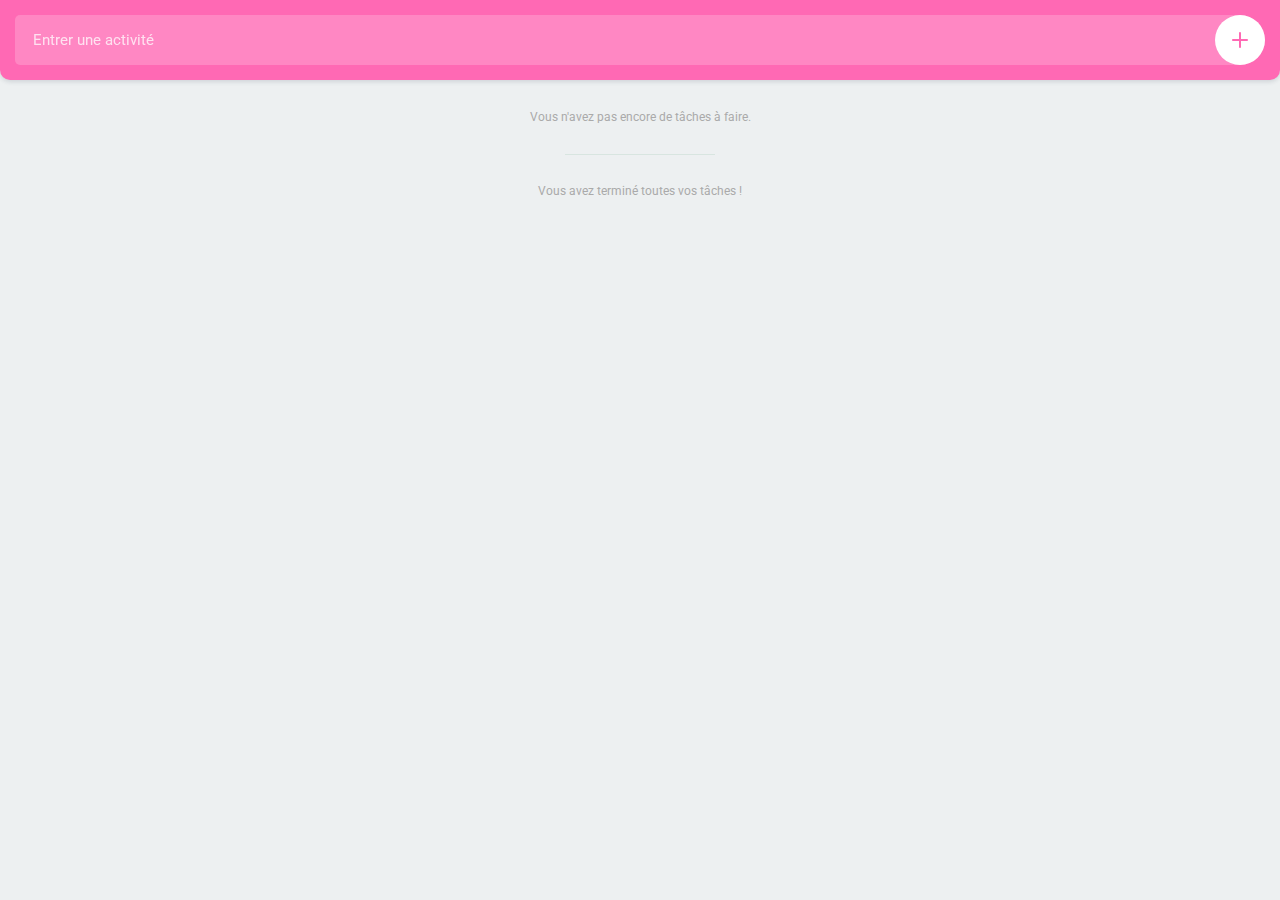
==== index_pink.html @ c53dbfcc "Update index_pink.html" ====
<!DOCTYPE html>
<html>
	<head>
        <!-- Content Type Meta tag -->
        <meta http-equiv="Content-Type" content="text/html; charset=UTF-8">
    	<link rel="manifest" href="resources/jsonpink/manifest.json">
        
        <!--Responsive Viewport Meta tag-->
        <meta name="viewport" content="width=device-width, initial-scale=1, user-scalable=no">
        
		<title>Todo list - Pink</title>
		<!-- icon /ressources/img/logo.png -->
		<link rel="icon" type="image/png" href="resources/img/logo_pink.png" />
        
		<!-- Roboto font embed -->
		<link href="https://fonts.googleapis.com/css?family=Roboto:400,500,700" rel="stylesheet">

		<!-- Stylesheets -->
		<link rel="stylesheet" type="text/css" href="resources/css/reset.min.css">
		<link rel="stylesheet" type="text/css" href="resources/css/pink.css">
	</head>
	<body>

		<header>
			<input type="text" placeholder="Entrer une activité" id="item">
			<button id="add">
				<svg version="1.1" xmlns="http://www.w3.org/2000/svg" xmlns:xlink="http://www.w3.org/1999/xlink" x="0px" y="0px"viewBox="0 0 16 16" style="enable-background:new 0 0 16 16;" xml:space="preserve"><g><path class="fill" d="M16,8c0,0.5-0.5,1-1,1H9v6c0,0.5-0.5,1-1,1s-1-0.5-1-1V9H1C0.5,9,0,8.5,0,8s0.5-1,1-1h6V1c0-0.5,0.5-1,1-1s1,0.5,1,1v6h6C15.5,7,16,7.5,16,8z"/></g></svg>
			</button>
		</header>

		<div class="container">
			<!-- Uncompleted tasks -->
			<ul class="todo" id="todo"></ul>

			<!-- Completed tasks -->
			<ul class="todo" id="completed"></ul>
		</div>
		
		<div>
			<p id="localstorage"></p>
		</div>

		<!-- JavaScripts -->
		<script src="resources/js/main.js"></script>
	</body>
</html>
---- resources/css/pink.css ----
@charset "UTF-8";

body {
background: #edf0f1;
padding: 80px 0 0 0;
}

body, input, button {
font-family: 'Roboto', sans-serif;
}

.noFill {
fill: none;
}

header {
width: 100%;
height: 80px;

position: fixed;
padding: 15px;
top: 0;
left: 0;
z-index: 5;

background: #ff69b4;
box-shadow: 0px 2px 4px rgba(44, 62, 80, 0.15);
border-bottom-right-radius: 10px;
border-bottom-left-radius: 10px;
}

header input {
width: 100%;
height: 50px;
float: left;
color: #fff;
font-size: 15px;
font-weight: 400;
text-indent: 18px;
padding: 0 60px 0 0;
background: rgba(255, 255, 255, 0.2);
border-radius: 5px 25px 25px 5px;
border: 0px;
box-shadow: none;
outline: none;

-webkit-appearance: none;
-moz-appearance: none;
}

header input::-webkit-input-placeholder {
color: rgba(255, 255, 255, 0.75);
}

header input:-moz-input-placeholder {
color: rgba(255, 255, 255, 0.75);
}

header input::-moz-input-placeholder {
color: rgba(255, 255, 255, 0.75);
}

header input:-ms-input-placeholder {
color: rgba(255, 255, 255, 0.75);
}

header button {
width: 50px;
height: 50px;

position:absolute;
top:15px;
right:15px;
z-index:2;

border-radius: 25px;
background: #fff;
border: 0px;
box-shadow: none;
outline: none;
cursor: pointer;

-webkit-appearance: none;
-moz-appearance: none;
}

header button svg {
width: 16px;
height: 16px;

position: absolute;
top: 50%;
left: 50%;

margin: -8px 0 0 -8px;
}

header button svg .fill {
fill: #ff69b4;
}

.container {
width: 100%;
float: left;
padding: 15px;
}

ul.todo {
width: 100%;
float: left;
}

ul.todo li {
width: 100%;
min-height: 50px;
float: left;
font-size: 14px;
font-weight: 500;
color: #444;
line-height: 22px;

background: #fff;
border-radius: 5px;
position: relative;
box-shadow: 0px 1px 2px rgba(44, 62, 80, 0.10);
margin: 0 0 10px 0;
padding: 14px 100px 14px 14px;
word-break: break-word;
}

ul.todo li:last-of-type {
margin: 0;
}

ul.todo li .buttons {
width: 100px;
height: 50px;

position: absolute;
top: 0;
right: 0;
}

ul.todo li .buttons button {
width: 50px;
height: 50px;
float: left;
background: none;
position: relative;
border: 0px;
box-shadow: none;
outline: none;
cursor: pointer;

-webkit-appearance: none;
-moz-appearance: none;
}

ul.todo li .buttons button:last-of-type:before {
content: '';
width: 1px;
height: 30px;
background: #edf0f1;

position: absolute;
top: 10px;
left: 0;
}

ul.todo li .buttons button svg {
width: 22px;
height: 22px;

position: absolute;
top: 50%;
left: 50%;

margin: -11px 0 0 -11px;
}

ul.todo li .buttons button.complete svg {
border-radius: 11px;
border: 1.5px solid #ff69b4;

transition: background 0.2s ease;
}

ul.todo#completed li .buttons button.complete svg {
background: #ff69b4;
border: 0px;
}

ul.todo:not(#completed) li .buttons button.complete:hover svg {
background: rgba(255, 105, 180, 0.75);
}

ul.todo:not(#completed) li .buttons button.complete:hover svg .fill {
fill: #fff;
}

ul.todo#completed li .buttons button.complete svg .fill {
fill: #fff;
}

ul.todo li .buttons button svg .fill {
transition: fill 0.2s ease;
}

ul.todo li .buttons button.remove svg .fill {
fill: #c0cecb;
}

ul.todo li .buttons button.remove:hover svg .fill {
fill: #e85656;
}

ul.todo li .buttons button.complete svg .fill {
fill: #ff69b4;
}

ul.todo#completed {
position: relative;
padding: 60px 0 0 0;
}

ul.todo#completed:before {
content: '';
width: 150px;
height: 1px;
background: #d8e5e0;

position: absolute;
top: 30px;
left: 50%;

margin: 0 0 0 -75px;
}

ul.todo#todo:empty:after {
content: 'Vous n\'avez pas encore de tâches à faire.';
margin: 15px 0 0 0;
}

ul.todo#completed:empty:after {
content: 'Vous avez terminé toutes vos tâches !';
}

ul.todo#todo:after,
ul.todo#completed:after {
width: 100%;
display: block;
text-align: center;
font-size: 12px;
color: #aaa;
}
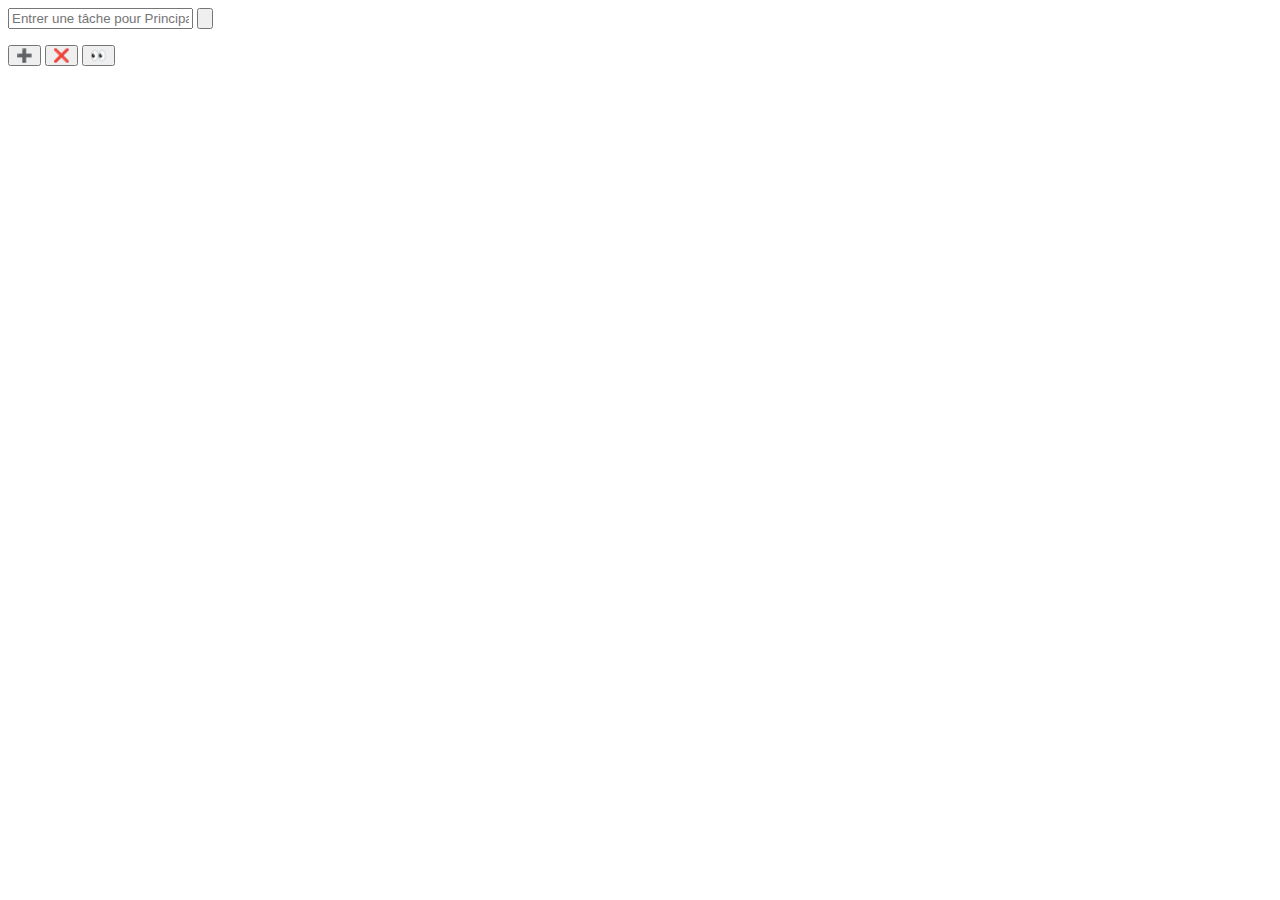
==== commit 76442016: "Add files via upload" ====
--- a/index_pink.html
+++ b/index_pink.html
@@ -1,46 +1,55 @@
 <!DOCTYPE html>
 <html>
-	<head>
-        <!-- Content Type Meta tag -->
-        <meta http-equiv="Content-Type" content="text/html; charset=UTF-8">
-    	<link rel="manifest" href="resources/jsonpink/manifest.json">
-        
-        <!--Responsive Viewport Meta tag-->
-        <meta name="viewport" content="width=device-width, initial-scale=1, user-scalable=no">
-        
-		<title>Todo list - Pink</title>
-		<!-- icon /ressources/img/logo.png -->
-		<link rel="icon" type="image/png" href="resources/img/logo_pink.png" />
-        
-		<!-- Roboto font embed -->
-		<link href="https://fonts.googleapis.com/css?family=Roboto:400,500,700" rel="stylesheet">
 
-		<!-- Stylesheets -->
-		<link rel="stylesheet" type="text/css" href="resources/css/reset.min.css">
-		<link rel="stylesheet" type="text/css" href="resources/css/pink.css">
-	</head>
-	<body>
+<head>
+    <!-- Content Type Meta tag -->
+    <meta http-equiv="Content-Type" content="text/html; charset=UTF-8">
+    <link rel="manifest" href="WhatIDo/jsonpink/manifest.json">
 
-		<header>
-			<input type="text" placeholder="Entrer une activité" id="item">
-			<button id="add">
-				<svg version="1.1" xmlns="http://www.w3.org/2000/svg" xmlns:xlink="http://www.w3.org/1999/xlink" x="0px" y="0px"viewBox="0 0 16 16" style="enable-background:new 0 0 16 16;" xml:space="preserve"><g><path class="fill" d="M16,8c0,0.5-0.5,1-1,1H9v6c0,0.5-0.5,1-1,1s-1-0.5-1-1V9H1C0.5,9,0,8.5,0,8s0.5-1,1-1h6V1c0-0.5,0.5-1,1-1s1,0.5,1,1v6h6C15.5,7,16,7.5,16,8z"/></g></svg>
+    <!--Responsive Viewport Meta tag-->
+    <meta name="viewport" content="width=device-width, initial-scale=1, user-scalable=no">
+
+    <title>Todo list</title>
+    <!-- icon /ressources/img/logo.png -->
+    <link rel="icon" type="image/png" href="WhatIDo/img/logo_pink.png" />
+
+    <!-- Roboto font embed -->
+    <link href="https://fonts.googleapis.com/css?family=Roboto:400,500,700" rel="stylesheet">
+
+    <!-- Stylesheets -->
+    <link rel="stylesheet" type="text/css" href="WhatIDo/css/reset.min.css">
+    <link rel="stylesheet" type="text/css" href="WhatIDo/css/pink.css">
+</head>
+
+<body>
+
+    <header>
+        <input type="text" placeholder="Entrer une tâche pour Principale" id="item" name="Principale">
+        <button id="add">
+				<svg version="1.1" xmlns="http://www.w3.org/2000/svg" xmlns:xlink="http://www.w3.org/1999/xlink" x="0px" y="0px" viewBox="0 0 16 16" style="enable-background:new 0 0 16 16;" xml:space="preserve"><g><path class="fill" d="M16,8c0,0.5-0.5,1-1,1H9v6c0,0.5-0.5,1-1,1s-1-0.5-1-1V9H1C0.5,9,0,8.5,0,8s0.5-1,1-1h6V1c0-0.5,0.5-1,1-1s1,0.5,1,1v6h6C15.5,7,16,7.5,16,8z"/></g></svg>
 			</button>
-		</header>
+    </header>
+    <div id="categories">
+        <ul id="categoryList"></ul>
+    </div>
+    <div id="buttonCatego">
+        <button id="addCategory" class="addCategory">➕</button>
+        <button id="removeCategory" class="removeCategory">❌</button>
+        <button id="showAll" class="showAll">👀</button>
+    </div>
+    <div>
+        <p id="localstorage"></p>
+    </div>
+    <div class="container">
+        <!-- Uncompleted tasks -->
+        <ul class="todo" id="todo"></ul>
 
-		<div class="container">
-			<!-- Uncompleted tasks -->
-			<ul class="todo" id="todo"></ul>
+        <!-- Completed tasks -->
+        <ul class="todo" id="completed"></ul>
+    </div>
 
-			<!-- Completed tasks -->
-			<ul class="todo" id="completed"></ul>
-		</div>
-		
-		<div>
-			<p id="localstorage"></p>
-		</div>
+    <!-- JavaScripts -->
+    <script src="WhatIDo/js/main.js"></script>
+</body>
 
-		<!-- JavaScripts -->
-		<script src="resources/js/main.js"></script>
-	</body>
-</html>
+</html>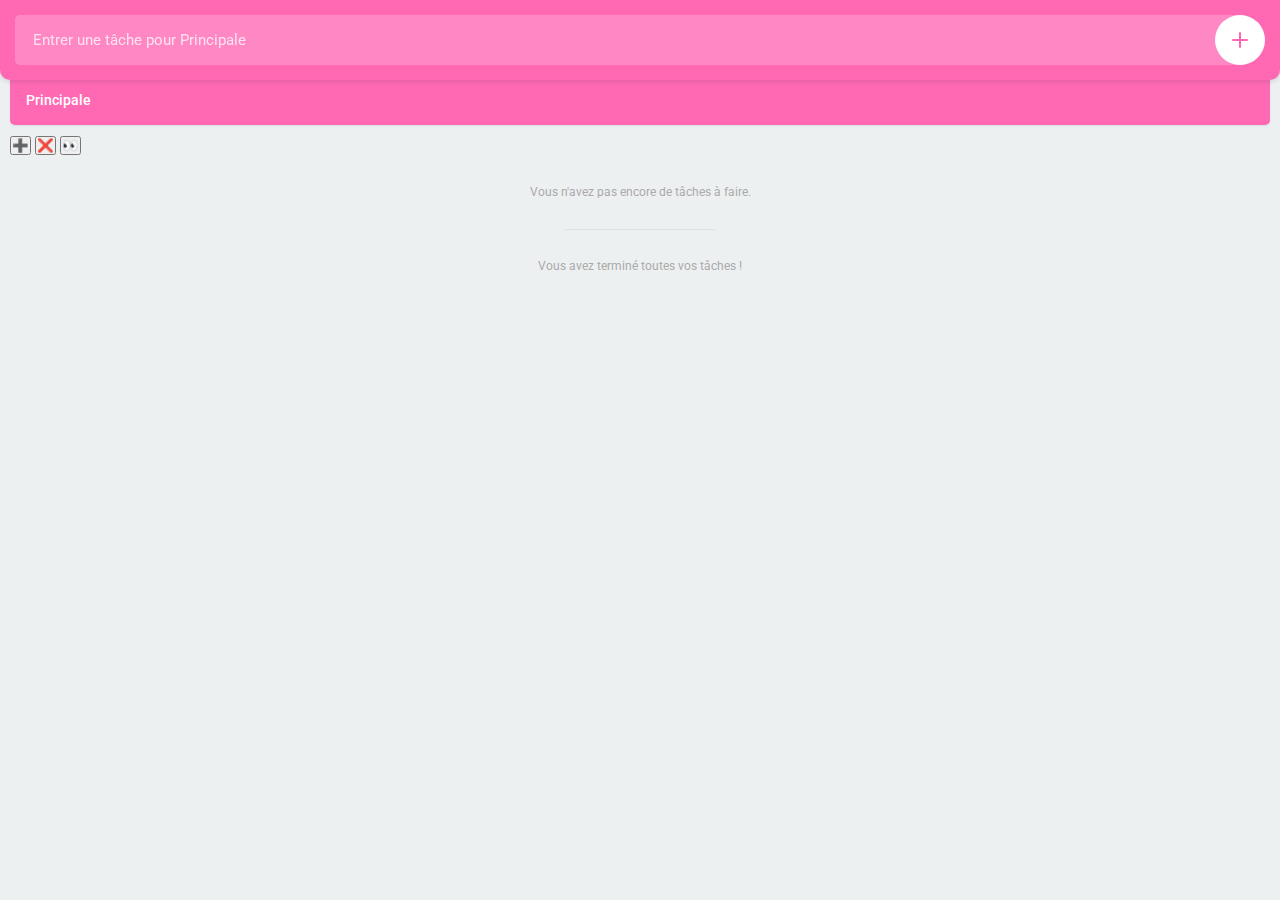
==== commit af6da3fe: "Update index_pink.html" ====
--- a/index_pink.html
+++ b/index_pink.html
@@ -4,21 +4,21 @@
 <head>
     <!-- Content Type Meta tag -->
     <meta http-equiv="Content-Type" content="text/html; charset=UTF-8">
-    <link rel="manifest" href="WhatIDo/jsonpink/manifest.json">
+    <link rel="manifest" href="resources/jsonpink/manifest.json">
 
     <!--Responsive Viewport Meta tag-->
     <meta name="viewport" content="width=device-width, initial-scale=1, user-scalable=no">
 
     <title>Todo list</title>
-    <!-- icon /ressources/img/logo.png -->
-    <link rel="icon" type="image/png" href="WhatIDo/img/logo_pink.png" />
+    <!-- icon /resources/img/logo.png -->
+    <link rel="icon" type="image/png" href="resources/img/logo_pink.png" />
 
     <!-- Roboto font embed -->
     <link href="https://fonts.googleapis.com/css?family=Roboto:400,500,700" rel="stylesheet">
 
     <!-- Stylesheets -->
-    <link rel="stylesheet" type="text/css" href="WhatIDo/css/reset.min.css">
-    <link rel="stylesheet" type="text/css" href="WhatIDo/css/pink.css">
+    <link rel="stylesheet" type="text/css" href="resources/css/reset.min.css">
+    <link rel="stylesheet" type="text/css" href="resources/css/pink.css">
 </head>
 
 <body>
@@ -49,7 +49,7 @@
     </div>
 
     <!-- JavaScripts -->
-    <script src="WhatIDo/js/main.js"></script>
+    <script src="resources/js/main.js"></script>
 </body>
 
-</html>+</html>
--- a/resources/css/pink.css
+++ b/resources/css/pink.css
@@ -0,0 +1,270 @@
+@charset "UTF-8";
+body {
+    background: #edf0f1;
+    padding: 80px 0 0 0;
+}
+
+body,
+input,
+button {
+    font-family: 'Roboto', sans-serif;
+}
+
+.noFill {
+    fill: none;
+}
+
+header {
+    width: 100%;
+    height: 80px;
+    position: fixed;
+    padding: 15px;
+    top: 0;
+    left: 0;
+    z-index: 5;
+    background: #ff69b4;
+    box-shadow: 0px 2px 4px rgba(44, 62, 80, 0.15);
+    border-bottom-right-radius: 10px;
+    border-bottom-left-radius: 10px;
+}
+
+header input {
+    width: 100%;
+    height: 50px;
+    float: left;
+    color: #fff;
+    font-size: 15px;
+    font-weight: 400;
+    text-indent: 18px;
+    padding: 0 60px 0 0;
+    background: rgba(255, 255, 255, 0.2);
+    border-radius: 5px 25px 25px 5px;
+    border: 0px;
+    box-shadow: none;
+    outline: none;
+    -webkit-appearance: none;
+    -moz-appearance: none;
+}
+
+header input::-webkit-input-placeholder {
+    color: rgba(255, 255, 255, 0.75);
+}
+
+header input:-moz-input-placeholder {
+    color: rgba(255, 255, 255, 0.75);
+}
+
+header input::-moz-input-placeholder {
+    color: rgba(255, 255, 255, 0.75);
+}
+
+header input:-ms-input-placeholder {
+    color: rgba(255, 255, 255, 0.75);
+}
+
+header button {
+    width: 50px;
+    height: 50px;
+    position: absolute;
+    top: 15px;
+    right: 15px;
+    z-index: 2;
+    border-radius: 25px;
+    background: #fff;
+    border: 0px;
+    box-shadow: none;
+    outline: none;
+    cursor: pointer;
+    -webkit-appearance: none;
+    -moz-appearance: none;
+}
+
+header button svg {
+    width: 16px;
+    height: 16px;
+    position: absolute;
+    top: 50%;
+    left: 50%;
+    margin: -8px 0 0 -8px;
+}
+
+header button svg .fill {
+    fill: #ff69b4;
+}
+
+.container {
+    width: 100%;
+    float: left;
+    padding: 15px;
+}
+
+ul.todo {
+    width: 100%;
+    float: left;
+}
+
+ul.todo li {
+    width: 100%;
+    min-height: 50px;
+    float: left;
+    font-size: 14px;
+    font-weight: 500;
+    color: #444;
+    line-height: 22px;
+    background: #fff;
+    border-radius: 5px;
+    position: relative;
+    box-shadow: 0px 1px 2px rgba(44, 62, 80, 0.10);
+    margin: 0 0 10px 0;
+    padding: 14px 100px 14px 14px;
+    word-break: break-word;
+}
+
+ul.todo li:last-of-type {
+    margin: 0;
+}
+
+ul.todo li .buttons {
+    width: 100px;
+    height: 50px;
+    position: absolute;
+    top: 0;
+    right: 0;
+}
+
+ul.todo li .buttons button {
+    width: 50px;
+    height: 50px;
+    float: left;
+    background: none;
+    position: relative;
+    border: 0px;
+    box-shadow: none;
+    outline: none;
+    cursor: pointer;
+    -webkit-appearance: none;
+    -moz-appearance: none;
+}
+
+ul.todo li .buttons button:last-of-type:before {
+    content: '';
+    width: 1px;
+    height: 30px;
+    background: #edf0f1;
+    position: absolute;
+    top: 10px;
+    left: 0;
+}
+
+ul.todo li .buttons button svg {
+    width: 22px;
+    height: 22px;
+    position: absolute;
+    top: 50%;
+    left: 50%;
+    margin: -11px 0 0 -11px;
+}
+
+ul.todo li .buttons button.complete svg {
+    border-radius: 11px;
+    border: 1.5px solid #ff69b4;
+    transition: background 0.2s ease;
+}
+
+ul.todo#completed li .buttons button.complete svg {
+    background: #ff69b4;
+    border: 0px;
+}
+
+ul.todo:not(#completed) li .buttons button.complete:hover svg {
+    background: rgba(255, 105, 180, 0.75);
+}
+
+ul.todo:not(#completed) li .buttons button.complete:hover svg .fill {
+    fill: #fff;
+}
+
+ul.todo#completed li .buttons button.complete svg .fill {
+    fill: #fff;
+}
+
+ul.todo li .buttons button svg .fill {
+    transition: fill 0.2s ease;
+}
+
+ul.todo li .buttons button.remove svg .fill {
+    fill: #c0cecb;
+}
+
+ul.todo li .buttons button.remove:hover svg .fill {
+    fill: #e85656;
+}
+
+ul.todo li .buttons button.complete svg .fill {
+    fill: #ff69b4;
+}
+
+ul.todo#completed {
+    position: relative;
+    padding: 60px 0 0 0;
+}
+
+ul.todo#completed:before {
+    content: '';
+    width: 150px;
+    height: 1px;
+    background: #d8e5e0;
+    position: absolute;
+    top: 30px;
+    left: 50%;
+    margin: 0 0 0 -75px;
+}
+
+ul.todo#todo:empty:after {
+    content: 'Vous n\'avez pas encore de tâches à faire.';
+    margin: 15px 0 0 0;
+}
+
+ul.todo#completed:empty:after {
+    content: 'Vous avez terminé toutes vos tâches !';
+}
+
+ul.todo#todo:after,
+ul.todo#completed:after {
+    width: 100%;
+    display: block;
+    text-align: center;
+    font-size: 12px;
+    color: #aaa;
+}
+
+#categories {
+    min-height: 50px;
+    font-size: 14px;
+    font-weight: 500;
+    color: #fff;
+    line-height: 22px;
+    background: #ff69b4;
+    border-radius: 5px;
+    position: relative;
+    box-shadow: 0px 1px 2px rgba(44, 62, 80, 0.10);
+    margin: -5px 10px 10px 10px;
+    padding: 14px 100px 0px 14px;
+    word-break: break-word;
+    border: 0;
+    outline: none;
+    cursor: pointer;
+    -webkit-appearance: none;
+    -moz-appearance: none;
+}
+
+#categoryList li {
+    margin-bottom: 10px;
+    display: inline-block;
+    margin-right: 2px;
+    margin-left: 2px;
+}
+
+#buttonCatego {
+    margin-left: 10px;
+}